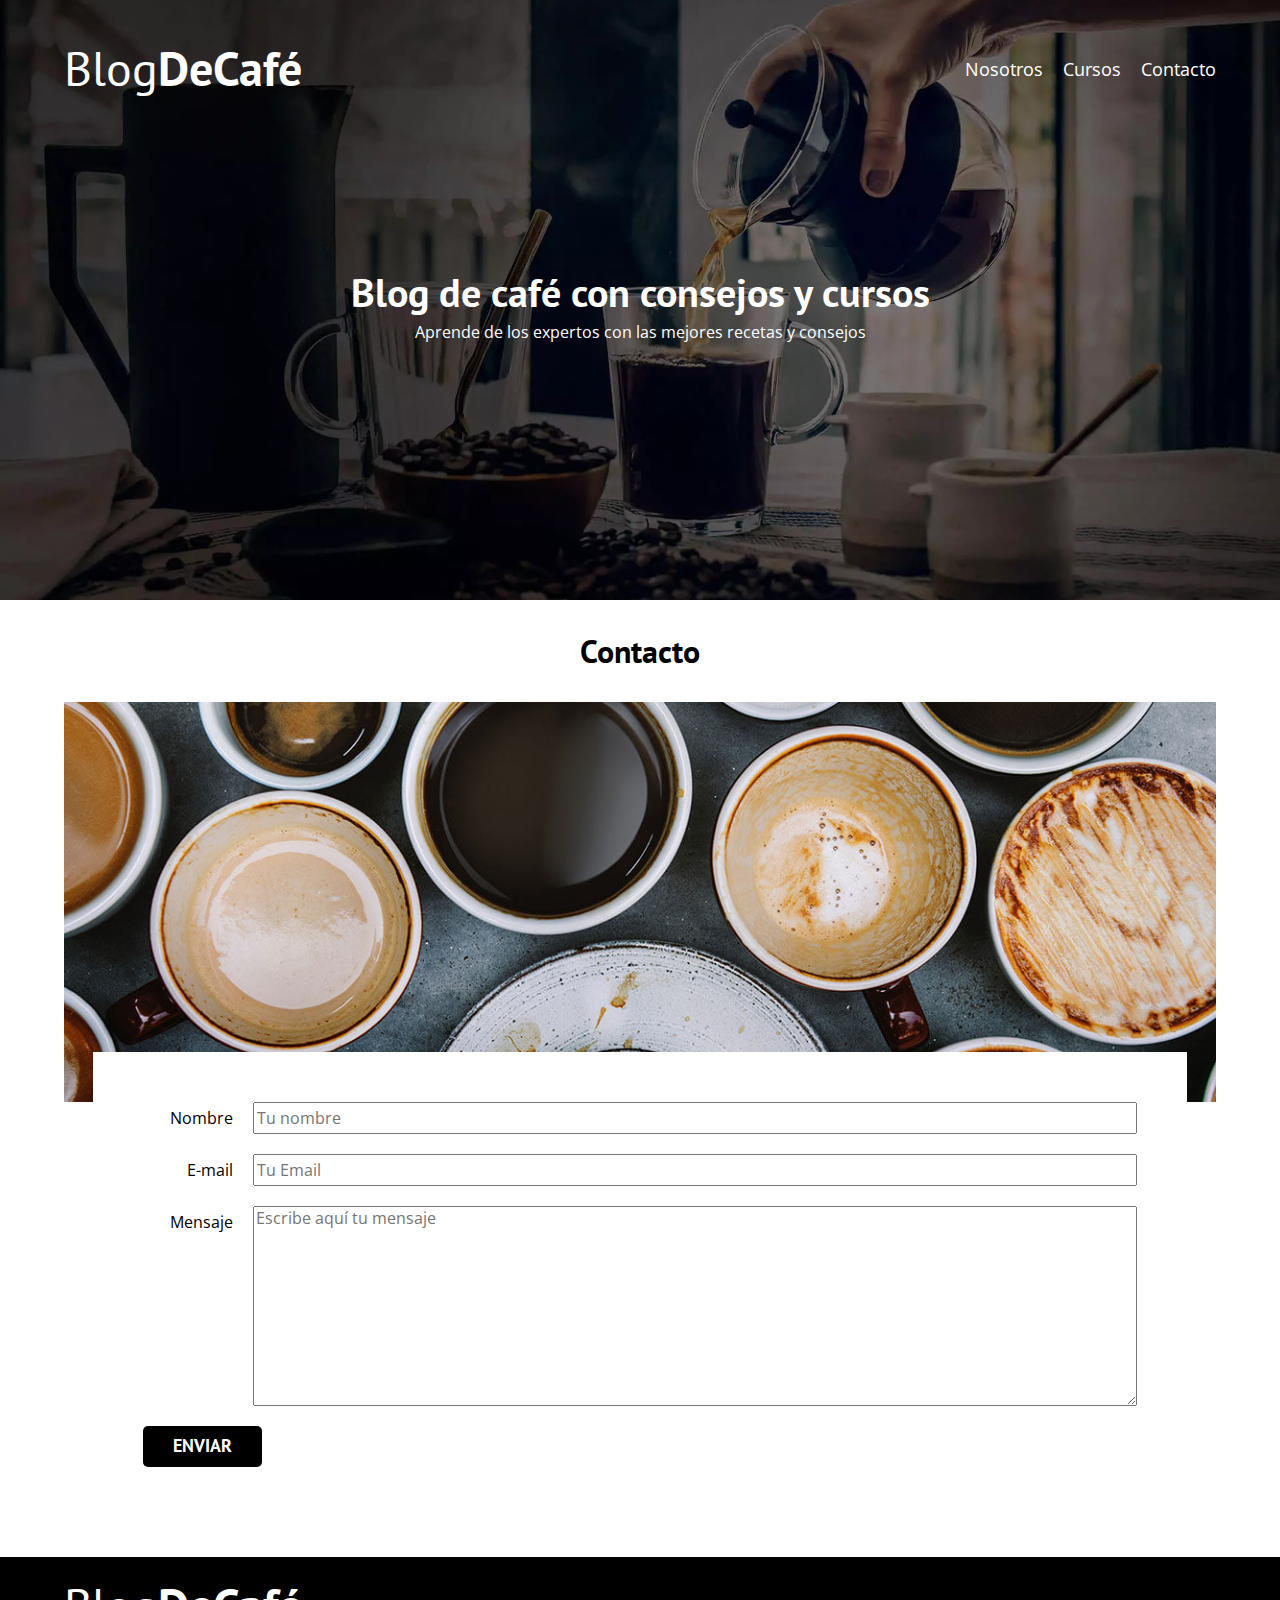
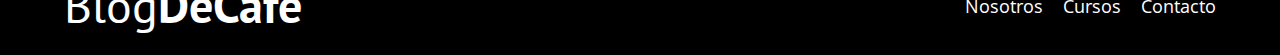
==== Blog-cafe/contacto.html @ 72bcd07f "Blog-Café V.1" ====
<!DOCTYPE html>
<html lang="en">
<head>
    <meta charset="UTF-8">
    <link rel="preconnect" href="https://fonts.googleapis.com">
    <link rel="preconnect" href="https://fonts.gstatic.com" crossorigin>
    <link href="https://fonts.googleapis.com/css2?family=Open+Sans:ital@0;1&family=PT+Sans:ital,wght@0,400;0,700;1,400;1,700&display=swap" rel="stylesheet">
    <link rel="preconnect" href="https://fonts.googleapis.com">
    <link rel="preconnect" href="https://fonts.gstatic.com" crossorigin>
    <link href="https://fonts.googleapis.com/css2?family=Open+Sans:ital@0;1&display=swap" rel="stylesheet">
    <link rel="stylesheet" href="./css/normalize.css">
    <link rel="stylesheet" href="./css/estilos.css">
    <meta name="viewport" content="width=device-width, initial-scale=1.0">
    <title>BlogDeCafe</title>
</head>
<body>
    
    <!-- HEADER Y NAV -->
    <header class="header">

        <div class="contenedor">
            <!-- Logo -->
            <div class="barra">
                <a href="./index.html" class="logo">
                    <h1 class="logo__nombre no-margin centrar-texto">Blog<span class="logo__bold">DeCafé</span></h1>
                </a>
                
                <!-- NAV -->
                <nav class="navegacion">
                    <a href="./nosotros.html" class="navegacion__enlace">Nosotros</a>
                    <a href="./cursos.html" class="navegacion__enlace">Cursos</a>
                    <a href="./contacto.html" class="navegacion__enlace">Contacto</a>
                </nav>

            </div>
        </div>
                
        <!-- Hero y texto hero -->
        <div class="header__texto">
            <h2 class="no-margin">Blog de café con consejos y cursos</h2>
            <p class="no-margin">Aprende de los expertos con las mejores recetas y consejos</p>
        </div>
    </header>

    <!-- MAIN -->
        <main class="contenedor">
            <h3 class="centrar-texto">Contacto</h3>

            <div class="contacto-bg"></div>

            <form class="formulario" action="#" method="post">
                <div class="campo">
                    <label class="campo__label" for="nombre">Nombre</label>
                    <input
                        class="campo__field" 
                        type="text" 
                        id="nombre" 
                        name="nombre"
                        placeholder="Tu nombre"
                    />
                </div>
                <div class="campo">
                    <label class="campo__label" for="email">E-mail</label>
                    <input
                        class="campo__field" 
                        type="text" 
                        id="email" 
                        name="email"
                        placeholder="Tu Email"
                    />
                </div>
                <div class="campo">
                    <label class="campo__label" for="mensaje">Mensaje</label>
                    <textarea
                        class="campo__field campo__field--textarea" 
                        name="mensaje" 
                        id="mensaje" 
                        placeholder="Escribe aquí tu mensaje"
                    ></textarea>
                </div>
                <div class="campo">
                    <input class="boton boton--primario" type="button" value="Enviar">
                </div>
            </form>
        </main>


    <!-- FOOTER -->
    <footer class="footer">
        <div class="contenedor">
            <div class="barra">
                <a href="./index.html" class="logo">
                    <h1 class="logo__nombre no-margin centrar-texto">Blog<span class="logo__bold">DeCafé</span></h1>
                </a>
                
                <!-- NAV -->
                <nav class="navegacion">
                    <a href="./nosotros.html" class="navegacion__enlace">Nosotros</a>
                    <a href="./cursos.html" class="navegacion__enlace">Cursos</a>
                    <a href="./contacto.html" class="navegacion__enlace">Contacto</a>
                </nav>

            </div>
        </div>

    </footer>

    <script src="./js/modernizr.js"></script>
</body>
</html>
---- Blog-cafe/css/estilos.css ----
:root {
    --fuenteParrafos: "Open Sans", sans-serif;
    --fuenteHeading: "PT Sans", sans-serif;

    --cafe: #784D3C;
    --blanco: #FFF;
    --gris: #e1e1e1; 
    --negro: #000;
}

html {
    box-sizing: border-box;
    font-size: 62.5%;
}

*, *:before, *:after {
    box-sizing: inherit;
}

body {
    font-size: 16px;
    font-family: var(--fuenteParrafos);
    line-height: 2;
}

/* Globales */
.contenedor {
    max-width: 120rem;
    width: 90%;
    margin: 0 auto;
}

* {
    text-decoration: none;
}

h1, h2, h3, h4 {
    font-family: var(--fuenteHeading);
    line-height: 1.2;
}

h1 {
    font-size: 4.8rem;
}
h2 {
    font-size: 4rem;
}
h3 {
    font-size: 3.2rem;
}
h4 {
    font-size: 2.8rem;
}

img {
    max-width: 100%;
}

/* Utilidades */
.no-margin {
    margin: 0;
}
.no-padding {
    padding: 0;
}
.centrar-texto {
    text-align: center;
}

/* HEADER */
.webp .header {
    background-image: url("../img/banner.webp");
}
.no-webp .header {
    background-image: url("../img/banner.jpg");
}

.header {
    height: 60rem;
    background-size: cover;
    background-repeat: no-repeat;
    background-position: center center;
}

.header__texto {
    text-align: center;
    color: var(--blanco);
    margin-top: 5rem;
}

/* Para separar el texto un poco del nav en pantalla grande */
@media (width >= 768px) {
	.header__texto {
		margin-top: 15rem;
	}
}

/* Barra de Navegación (LOGO) */
@media (width >= 768px) {
    .barra {
        display: flex;
        justify-content: space-between;
        align-items: center;
        padding-top: 2rem;
    }
}
.logo {
	color: var(--blanco)
}
.logo__nombre{
    font-weight: 400;
    padding-top: 2rem;
}
.logo__bold{
    font-weight: 700;
}

/* Barra de Navegación (NAV) */
@media (width >= 768px) {
    .navegacion {
        display: flex;
        gap: 2rem;
    }
}
.navegacion__enlace {
    text-align: center;
    display: block;
    color: var(--blanco);
    font-size: 1.8rem;
}

/* MAIN */
@media (width >= 768px) {
    .contenido-principal {
        display: grid;
        grid-template-columns: 2fr 1fr;
        gap: 4rem;
    }
}

.entrada {
    border-bottom: 1px solid var(--gris);
    margin-bottom: 2rem;
}
.entrada:last-of-type {
	border: none;
	margin-bottom: 0;
}

.boton {
    display: block;
    font-family: var(--fuenteHeading);
    text-transform: uppercase;
    font-weight: 700;
    padding: 1rem 3rem;
    font-size: 1.8rem;
    margin-bottom: 2rem;
    color: var(--blanco);
    text-align: center;
    border-radius: 5px;
    border: none;
}
.boton:hover {
    cursor: pointer;
}
.boton--primario {
    background-color: var(--negro);
}

.boton--secundario {
    background-color: var(--cafe);
}

@media (width >= 768px) {
    .boton--primario {
        display: inline-block;
    }
    .boton--secundario {
        display: inline-block;
    }
}

/* Estilos de lista */
.widget-curso {
    list-style: none;
    border-bottom: 1px solid var(--gris);
    margin-bottom: 2rem;
}
.widget-curso:last-of-type {
    border: none;
    margin-bottom: 0;
}
.widget-curso__label {
    font-family: var(--fuenteHeading);
    font-weight: bold;
    font-size: 2rem;
}
.widget-curso__info {
    font-weight: 400;
}

/* FOOTER */
.footer {
    background-color: var(--negro);
}
footer .barra {
    padding-top: 0;
    padding-bottom: 3rem;
}

@media (width >= 768px) {
    footer .barra {
        padding-bottom: 0;
    }
}

.logo__nombre {
    margin-bottom: 2rem;
}
/* Fin Index */


/* Sobre Nosotros */
@media (width >= 768px) {
    .sobre-nosotros {
        display: grid;
        grid-template-columns: 1fr 1fr;
        column-gap: 2rem;
        margin-bottom: 4rem;
    }
}


/* Estilo de Cursos */
.curso {
    padding: 3rem 0;
    border-bottom: 1px solid var(--gris);
}
.curso:last-of-type {
    border: none;
}

@media (width >= 768px) {
    .curso {
        display: grid;
        grid-template-columns: 1fr 2fr;
        column-gap: 2rem;
    }
    .curso {
        border-bottom: 1px solid var(--gris);
        margin-bottom: 2rem;
    }
    .curso:last-of-type {
        border: none;
        margin-bottom: 0;
    }
    .curso__label {
        font-family: var(--fuenteHeading);
        font-weight: bold;
        font-size: 2rem;
    }
    .curso__info {
        font-weight: 400;
    }
}

/* Entrada Blog */
.entrada {
    padding: 3rem 0;
}



/* Contacto */


.contacto-bg {
    background-image: url("../img/contacto.jpg");
    height: 40rem;
    background-size: cover;
    background-repeat: no-repeat;
}

.formulario {
    background-color: var(--blanco);
    margin: -5rem auto 0 auto;
    width: 95%;
    padding: 2rem;
}
.campo {
    margin-bottom: 2rem;
    gap: 1rem;
}
.campo__label {
    display: block;
}
.campo__field {
    display: block;
    width: clamp(1rem, 100%, 100%);
}
.campo__field--textarea {
    height: 20rem;
} 


@media (width >= 480px) {
    .formulario {
        padding: 5rem;
    }
    .campo {
        display: flex;
        gap: 2rem;
    }
    .campo__label {
        flex: 0 0 9rem;
        text-align: right;
    }
    .campo__field {
        flex: 1;
    }
}

/* El que hizo el video sin mq */

/* .formulario {
    background-color: var(--blanco);
    margin: -5rem auto 0 auto;
    width: 95%;
    padding: 5rem;
}
.campo {
    display: flex;
    margin-bottom: 2rem;
    gap: 2rem;
}
.campo__label {
    flex: 0 0 calc(9rem);
    text-align: right;
}
.campo__field {
    flex: 1;
}
.campo__field--textarea {
    height: 20rem;
} */
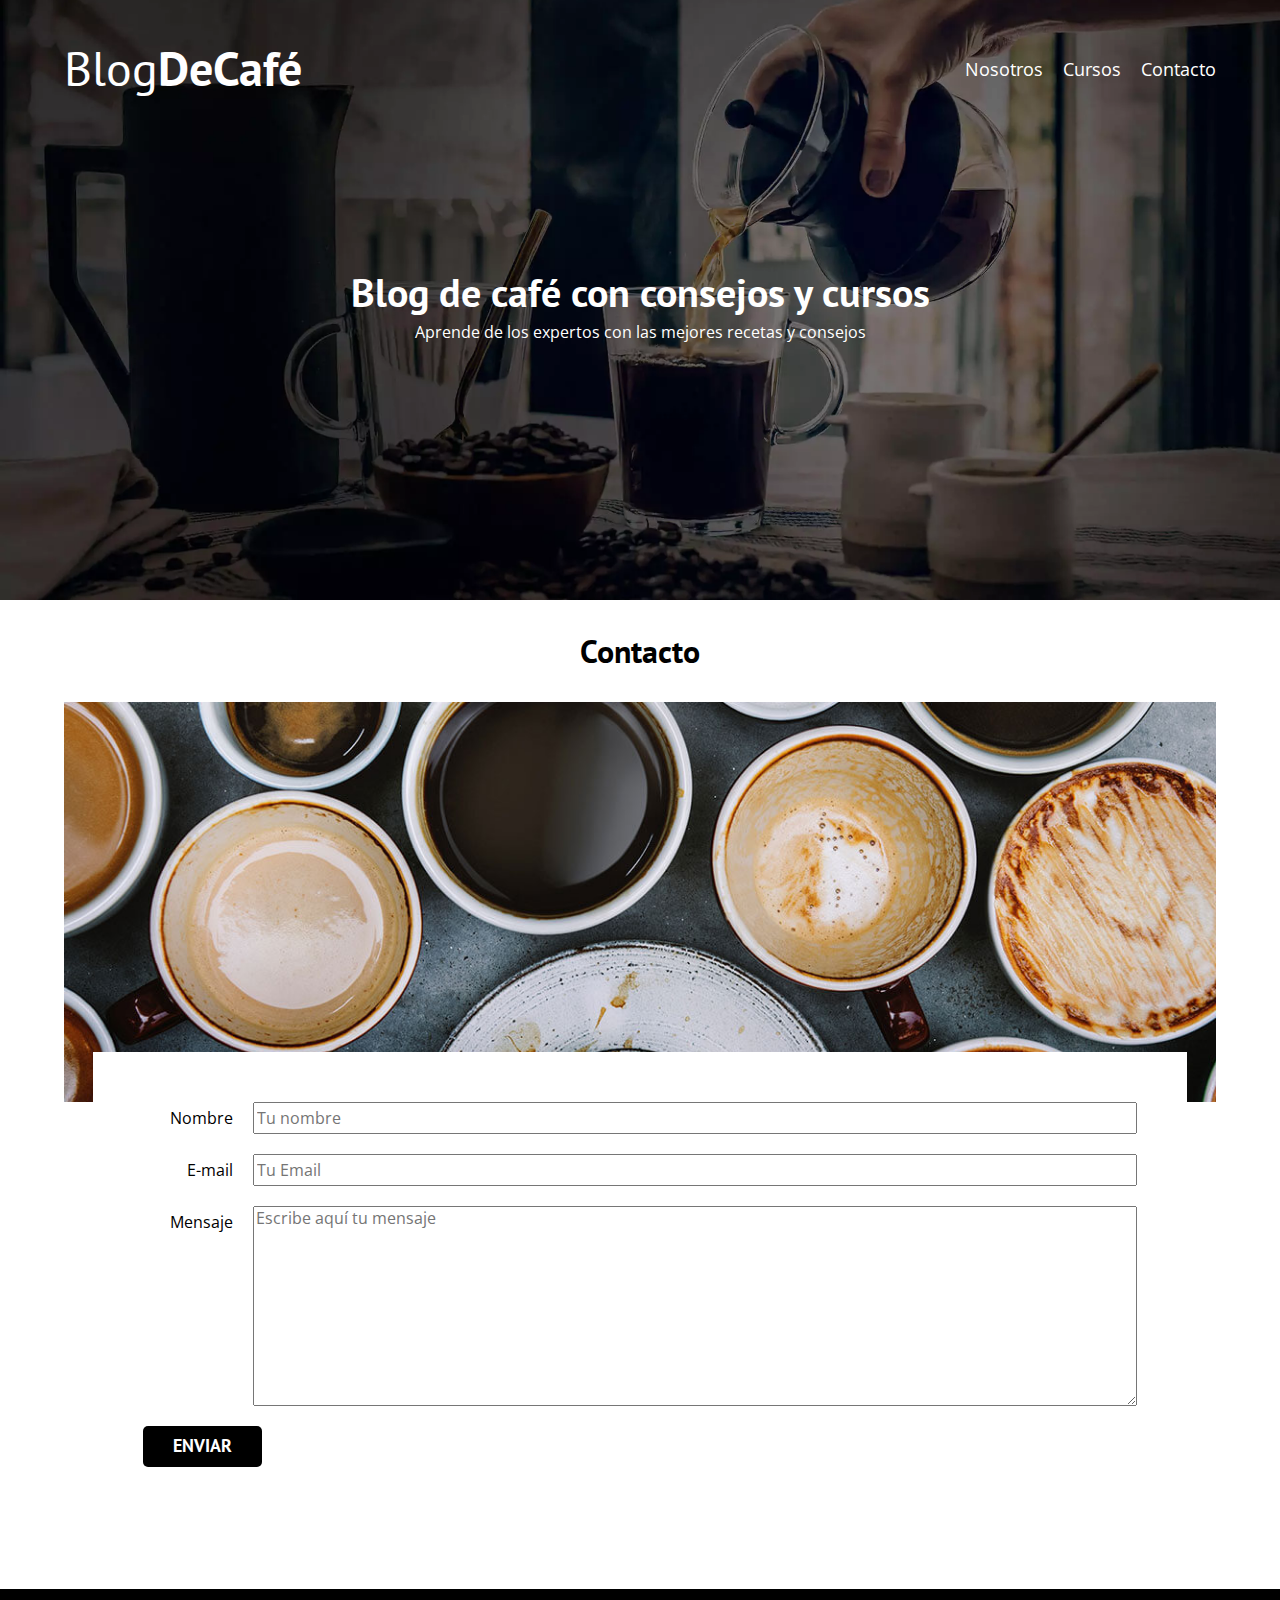
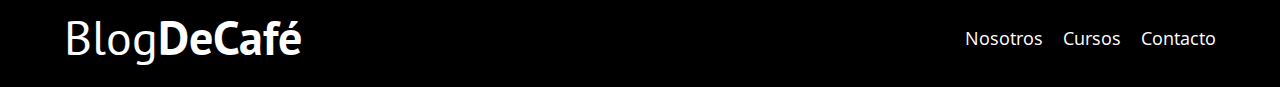
==== commit bd2333f6: "Agregue los sections" ====
--- a/Blog-cafe/contacto.html
+++ b/Blog-cafe/contacto.html
@@ -1,48 +1,61 @@
 <!DOCTYPE html>
 <html lang="en">
-<head>
-    <meta charset="UTF-8">
-    <link rel="preconnect" href="https://fonts.googleapis.com">
-    <link rel="preconnect" href="https://fonts.gstatic.com" crossorigin>
-    <link href="https://fonts.googleapis.com/css2?family=Open+Sans:ital@0;1&family=PT+Sans:ital,wght@0,400;0,700;1,400;1,700&display=swap" rel="stylesheet">
-    <link rel="preconnect" href="https://fonts.googleapis.com">
-    <link rel="preconnect" href="https://fonts.gstatic.com" crossorigin>
-    <link href="https://fonts.googleapis.com/css2?family=Open+Sans:ital@0;1&display=swap" rel="stylesheet">
-    <link rel="stylesheet" href="./css/normalize.css">
-    <link rel="stylesheet" href="./css/estilos.css">
-    <meta name="viewport" content="width=device-width, initial-scale=1.0">
-    <title>BlogDeCafe</title>
-</head>
-<body>
-    
-    <!-- HEADER Y NAV -->
-    <header class="header">
+    <head>
+        <meta charset="UTF-8" />
+        <link rel="preconnect" href="https://fonts.googleapis.com" />
+        <link rel="preconnect" href="https://fonts.gstatic.com" crossorigin />
+        <link
+            href="https://fonts.googleapis.com/css2?family=Open+Sans:ital@0;1&family=PT+Sans:ital,wght@0,400;0,700;1,400;1,700&display=swap"
+            rel="stylesheet"
+        />
+        <link rel="preconnect" href="https://fonts.googleapis.com" />
+        <link rel="preconnect" href="https://fonts.gstatic.com" crossorigin />
+        <link
+            href="https://fonts.googleapis.com/css2?family=Open+Sans:ital@0;1&display=swap"
+            rel="stylesheet"
+        />
+        <link rel="stylesheet" href="./css/normalize.css" />
+        <link rel="stylesheet" href="./css/estilos.css" />
+        <meta name="viewport" content="width=device-width, initial-scale=1.0" />
+        <title>BlogDeCafe</title>
+    </head>
+    <body>
+        <!-- HEADER Y NAV -->
+        <header class="header">
+            <div class="contenedor">
+                <!-- Logo -->
+                <div class="barra">
+                    <a href="./index.html" class="logo">
+                        <h1 class="logo__nombre no-margin centrar-texto">
+                            Blog<span class="logo__bold">DeCafé</span>
+                        </h1>
+                    </a>
 
-        <div class="contenedor">
-            <!-- Logo -->
-            <div class="barra">
-                <a href="./index.html" class="logo">
-                    <h1 class="logo__nombre no-margin centrar-texto">Blog<span class="logo__bold">DeCafé</span></h1>
-                </a>
-                
-                <!-- NAV -->
-                <nav class="navegacion">
-                    <a href="./nosotros.html" class="navegacion__enlace">Nosotros</a>
-                    <a href="./cursos.html" class="navegacion__enlace">Cursos</a>
-                    <a href="./contacto.html" class="navegacion__enlace">Contacto</a>
-                </nav>
+                    <!-- NAV -->
+                    <nav class="navegacion">
+                        <a href="./nosotros.html" class="navegacion__enlace"
+                            >Nosotros</a
+                        >
+                        <a href="./cursos.html" class="navegacion__enlace"
+                            >Cursos</a
+                        >
+                        <a href="./contacto.html" class="navegacion__enlace"
+                            >Contacto</a
+                        >
+                    </nav>
+                </div>
+            </div>
 
+            <!-- Hero y texto hero -->
+            <div class="header__texto">
+                <h2 class="no-margin">Blog de café con consejos y cursos</h2>
+                <p class="no-margin">
+                    Aprende de los expertos con las mejores recetas y consejos
+                </p>
             </div>
-        </div>
-                
-        <!-- Hero y texto hero -->
-        <div class="header__texto">
-            <h2 class="no-margin">Blog de café con consejos y cursos</h2>
-            <p class="no-margin">Aprende de los expertos con las mejores recetas y consejos</p>
-        </div>
-    </header>
+        </header>
 
-    <!-- MAIN -->
+        <!-- MAIN -->
         <main class="contenedor">
             <h3 class="centrar-texto">Contacto</h3>
 
@@ -52,9 +65,9 @@
                 <div class="campo">
                     <label class="campo__label" for="nombre">Nombre</label>
                     <input
-                        class="campo__field" 
-                        type="text" 
-                        id="nombre" 
+                        class="campo__field"
+                        type="text"
+                        id="nombre"
                         name="nombre"
                         placeholder="Tu nombre"
                     />
@@ -62,9 +75,9 @@
                 <div class="campo">
                     <label class="campo__label" for="email">E-mail</label>
                     <input
-                        class="campo__field" 
-                        type="text" 
-                        id="email" 
+                        class="campo__field"
+                        type="text"
+                        id="email"
                         name="email"
                         placeholder="Tu Email"
                     />
@@ -72,39 +85,52 @@
                 <div class="campo">
                     <label class="campo__label" for="mensaje">Mensaje</label>
                     <textarea
-                        class="campo__field campo__field--textarea" 
-                        name="mensaje" 
-                        id="mensaje" 
+                        class="campo__field campo__field--textarea"
+                        name="mensaje"
+                        id="mensaje"
                         placeholder="Escribe aquí tu mensaje"
                     ></textarea>
                 </div>
                 <div class="campo">
-                    <input class="boton boton--primario" type="button" value="Enviar">
+                    <input
+                        class="boton boton--primario"
+                        type="button"
+                        value="Enviar"
+                    />
                 </div>
             </form>
         </main>
 
+        <section>
+            <img src="./img/blog1.jpg" alt="vacio" width="0px" height="0px" />
+        </section>
 
-    <!-- FOOTER -->
-    <footer class="footer">
-        <div class="contenedor">
-            <div class="barra">
-                <a href="./index.html" class="logo">
-                    <h1 class="logo__nombre no-margin centrar-texto">Blog<span class="logo__bold">DeCafé</span></h1>
-                </a>
-                
-                <!-- NAV -->
-                <nav class="navegacion">
-                    <a href="./nosotros.html" class="navegacion__enlace">Nosotros</a>
-                    <a href="./cursos.html" class="navegacion__enlace">Cursos</a>
-                    <a href="./contacto.html" class="navegacion__enlace">Contacto</a>
-                </nav>
+        <!-- FOOTER -->
+        <footer class="footer">
+            <div class="contenedor">
+                <div class="barra">
+                    <a href="./index.html" class="logo">
+                        <h1 class="logo__nombre no-margin centrar-texto">
+                            Blog<span class="logo__bold">DeCafé</span>
+                        </h1>
+                    </a>
 
+                    <!-- NAV -->
+                    <nav class="navegacion">
+                        <a href="./nosotros.html" class="navegacion__enlace"
+                            >Nosotros</a
+                        >
+                        <a href="./cursos.html" class="navegacion__enlace"
+                            >Cursos</a
+                        >
+                        <a href="./contacto.html" class="navegacion__enlace"
+                            >Contacto</a
+                        >
+                    </nav>
+                </div>
             </div>
-        </div>
+        </footer>
 
-    </footer>
-
-    <script src="./js/modernizr.js"></script>
-</body>
-</html>+        <script src="./js/modernizr.js"></script>
+    </body>
+</html>
